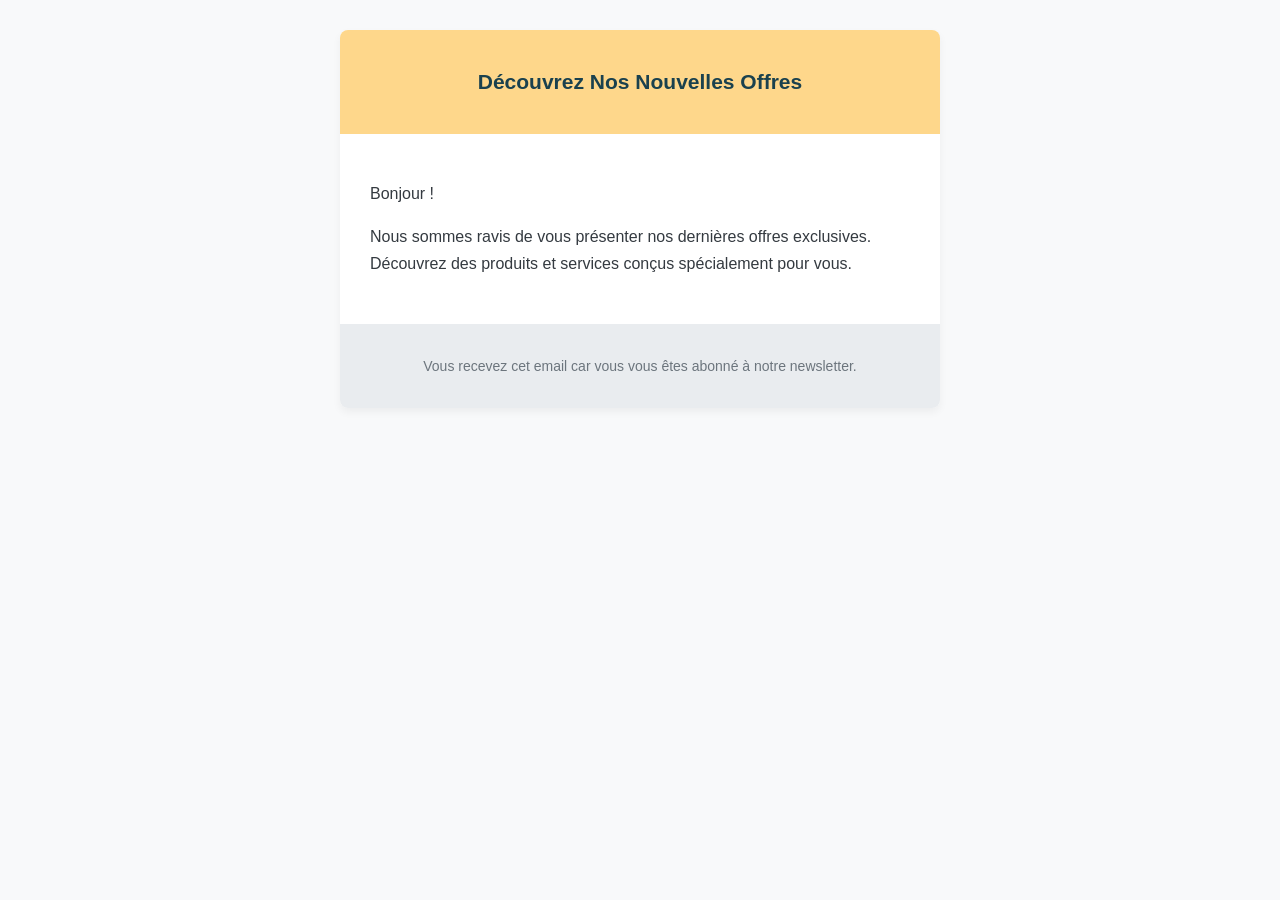
==== Sources/test.html @ 4f94ffde "Newsletter & User deletion + B.O Security Fixes" ====
<!DOCTYPE html>
<html>
<head>
    <meta http-equiv="Content-Type" content="text/html; charset=UTF-8" />
    <title>Newsletter Design</title>
    <style type="text/css">
        body {
            font-family: 'Segoe UI', Tahoma, Geneva, Verdana, sans-serif;
            margin: 0;
            padding: 0;
            background-color: #f8f9fa;
            color: #1A414E;
        }
        .container {
            width: 600px;
            margin: 30px auto;
            background-color: #ffffff;
            border-radius: 8px;
            box-shadow: 0 4px 8px rgba(0, 0, 0, 0.05);
            overflow: hidden;
        }
        .header {
            background-color: #FED78B;
            color: #1A414E;
            text-align: center;
            padding: 40px 20px;
        }
        .header h1 {
            margin: 0;
            font-size: 21px;
            font-weight: 600;
        }
        .content {
            padding: 30px;
        }
        .content p {
            color: #343a40;
            line-height: 1.7;
        }
        .button {
            display: inline-block;
            background-color: #28a745;
            color: #ffffff;
            padding: 12px 25px;
            text-decoration: none;
            border-radius: 6px;
            font-weight: 500;
        }
        .footer {
            background-color: #e9ecef;
            text-align: center;
            padding: 20px;
            font-size: 14px;
            color: #6c757d;
        }
        .footer a {
            color: #007bff;
        }
    </style>
</head>
<body>
    <div class="container">
        <div class="header">
            <h1>Découvrez Nos Nouvelles Offres</h1>
        </div>
        <div class="content">
            <p>Bonjour !</p>
            <p>Nous sommes ravis de vous présenter nos dernières offres exclusives. Découvrez des produits et services conçus spécialement pour vous.</p>
        </div>
        <div class="footer">
            <p>Vous recevez cet email car vous vous êtes abonné à notre newsletter.</p>
        </div>
    </div>
</body>
</html>
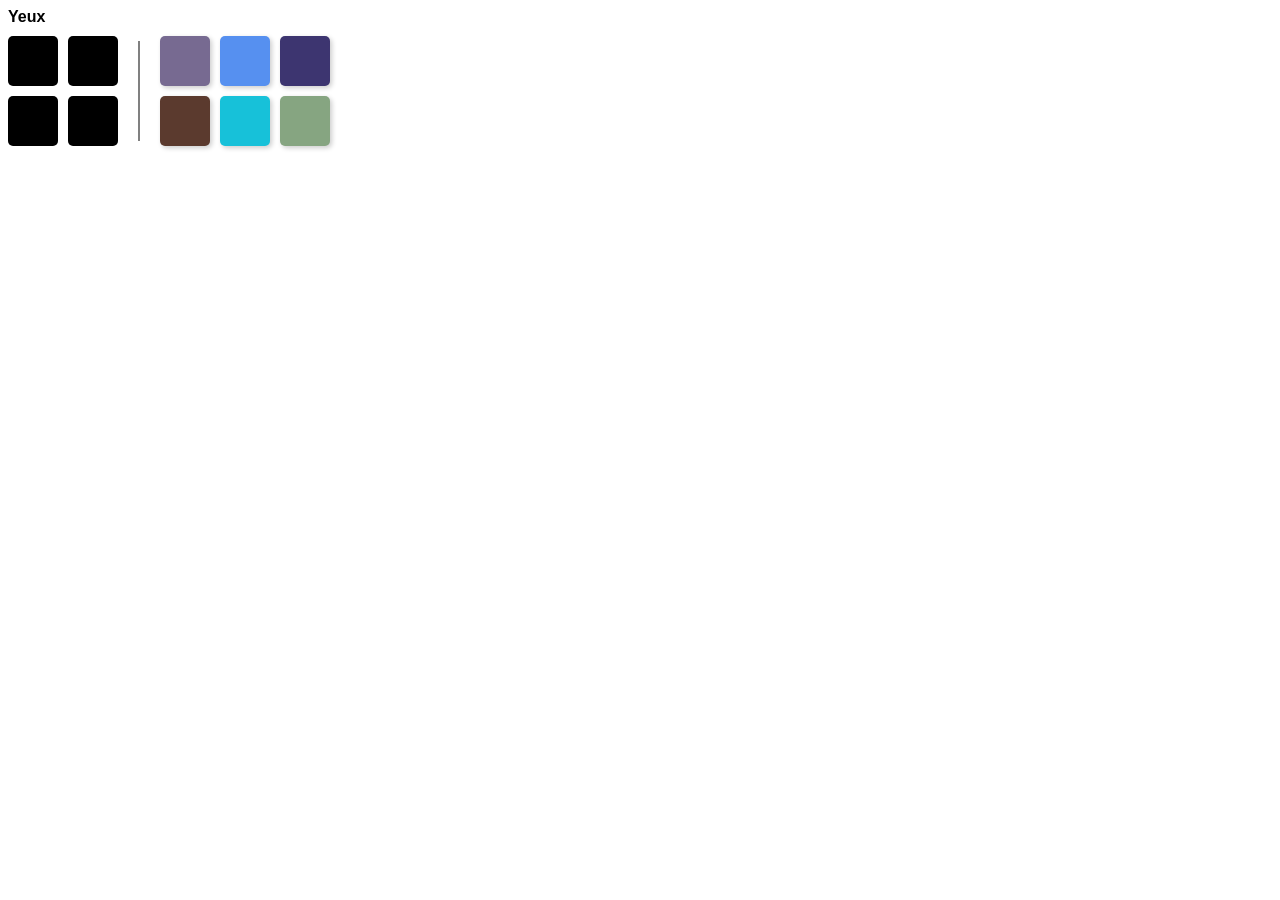
==== commit 686c6820: "Avatar customization UI + fixes" ====
--- a/Sources/test.html
+++ b/Sources/test.html
@@ -1,75 +1,91 @@
 <!DOCTYPE html>
-<html>
+<html lang="fr">
 <head>
-    <meta http-equiv="Content-Type" content="text/html; charset=UTF-8" />
-    <title>Newsletter Design</title>
-    <style type="text/css">
+    <meta charset="UTF-8">
+    <meta name="viewport" content="width=device-width, initial-scale=1.0">
+    <title>Palette de Couleurs</title>
+    <style>
         body {
-            font-family: 'Segoe UI', Tahoma, Geneva, Verdana, sans-serif;
-            margin: 0;
-            padding: 0;
-            background-color: #f8f9fa;
-            color: #1A414E;
+            font-family: Arial, sans-serif;
         }
+
         .container {
-            width: 600px;
-            margin: 30px auto;
-            background-color: #ffffff;
-            border-radius: 8px;
-            box-shadow: 0 4px 8px rgba(0, 0, 0, 0.05);
-            overflow: hidden;
+            display: flex;
+            align-items: center;
+            gap: 20px;
         }
-        .header {
-            background-color: #FED78B;
-            color: #1A414E;
-            text-align: center;
-            padding: 40px 20px;
+
+        .column {
+            display: grid;
+            gap: 10px;
         }
-        .header h1 {
-            margin: 0;
-            font-size: 21px;
-            font-weight: 600;
+
+        .black-squares {
+            grid-template-columns: repeat(2, 50px);
         }
-        .content {
-            padding: 30px;
+
+        .colored-squares {
+            grid-template-columns: repeat(3, 50px);
         }
-        .content p {
-            color: #343a40;
-            line-height: 1.7;
+
+        .black-squares div,
+        .colored-squares div {
+            width: 50px;
+            height: 50px;
+            border-radius: 5px;
         }
-        .button {
-            display: inline-block;
-            background-color: #28a745;
-            color: #ffffff;
-            padding: 12px 25px;
-            text-decoration: none;
-            border-radius: 6px;
-            font-weight: 500;
+
+        .black-squares div {
+            background-color: black;
         }
-        .footer {
-            background-color: #e9ecef;
-            text-align: center;
-            padding: 20px;
-            font-size: 14px;
-            color: #6c757d;
+
+        .colored-squares div {
+            box-shadow: 2px 2px 5px rgba(0, 0, 0, 0.2);
         }
-        .footer a {
-            color: #007bff;
+
+        .colored-squares div:nth-child(1) { background-color: #776A91; }
+        .colored-squares div:nth-child(2) { background-color: #5690F0; }
+        .colored-squares div:nth-child(3) { background-color: #3D3570; }
+        .colored-squares div:nth-child(4) { background-color: #5B3A2E; }
+        .colored-squares div:nth-child(5) { background-color: #17C1D9; }
+        .colored-squares div:nth-child(6) { background-color: #86A581; }
+
+        .divider {
+            height: 100px;
+            width: 2px;
+            background-color: gray;
+        }
+
+        .title {
+            margin-bottom: 5px;
+            font-weight: bold;
+        }
+
+        .line {
+            width: 100%;
+            background-color: black;
+            margin-bottom: 10px;
         }
     </style>
 </head>
 <body>
+
+    <div class="title">Yeux</div>
+    <div class="line"></div>
+    
     <div class="container">
-        <div class="header">
-            <h1>Découvrez Nos Nouvelles Offres</h1>
+        <div class="column black-squares">
+            <div></div> <div></div> 
+            <div></div> <div></div>
         </div>
-        <div class="content">
-            <p>Bonjour !</p>
-            <p>Nous sommes ravis de vous présenter nos dernières offres exclusives. Découvrez des produits et services conçus spécialement pour vous.</p>
-        </div>
-        <div class="footer">
-            <p>Vous recevez cet email car vous vous êtes abonné à notre newsletter.</p>
+
+        <div class="divider"></div>
+
+        <div class="column colored-squares">
+            <div></div> <div></div> <div></div>
+            <div></div> <div></div> <div></div>
         </div>
     </div>
+
 </body>
-</html>+</html>
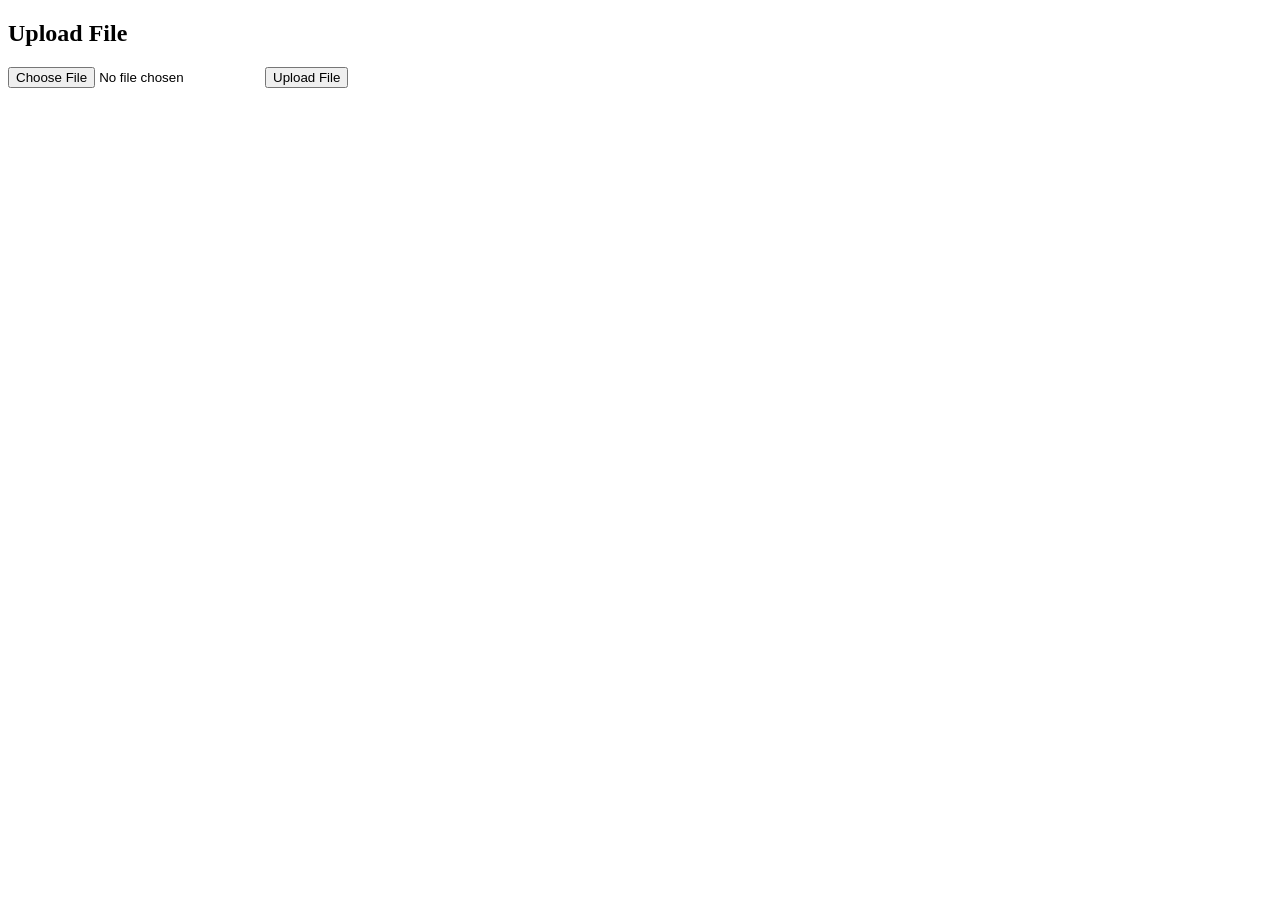
==== commit 5c541d55: "Image Upload Beta" ====
--- a/Sources/test.html
+++ b/Sources/test.html
@@ -1,91 +1,13 @@
 <!DOCTYPE html>
-<html lang="fr">
+<html>
 <head>
-    <meta charset="UTF-8">
-    <meta name="viewport" content="width=device-width, initial-scale=1.0">
-    <title>Palette de Couleurs</title>
-    <style>
-        body {
-            font-family: Arial, sans-serif;
-        }
-
-        .container {
-            display: flex;
-            align-items: center;
-            gap: 20px;
-        }
-
-        .column {
-            display: grid;
-            gap: 10px;
-        }
-
-        .black-squares {
-            grid-template-columns: repeat(2, 50px);
-        }
-
-        .colored-squares {
-            grid-template-columns: repeat(3, 50px);
-        }
-
-        .black-squares div,
-        .colored-squares div {
-            width: 50px;
-            height: 50px;
-            border-radius: 5px;
-        }
-
-        .black-squares div {
-            background-color: black;
-        }
-
-        .colored-squares div {
-            box-shadow: 2px 2px 5px rgba(0, 0, 0, 0.2);
-        }
-
-        .colored-squares div:nth-child(1) { background-color: #776A91; }
-        .colored-squares div:nth-child(2) { background-color: #5690F0; }
-        .colored-squares div:nth-child(3) { background-color: #3D3570; }
-        .colored-squares div:nth-child(4) { background-color: #5B3A2E; }
-        .colored-squares div:nth-child(5) { background-color: #17C1D9; }
-        .colored-squares div:nth-child(6) { background-color: #86A581; }
-
-        .divider {
-            height: 100px;
-            width: 2px;
-            background-color: gray;
-        }
-
-        .title {
-            margin-bottom: 5px;
-            font-weight: bold;
-        }
-
-        .line {
-            width: 100%;
-            background-color: black;
-            margin-bottom: 10px;
-        }
-    </style>
+    <title>File Upload</title>
 </head>
 <body>
-
-    <div class="title">Yeux</div>
-    <div class="line"></div>
-    
-    <div class="container">
-        <div class="column black-squares">
-            <div></div> <div></div> 
-            <div></div> <div></div>
-        </div>
-
-        <div class="divider"></div>
-
-        <div class="column colored-squares">
-            <div></div> <div></div> <div></div>
-            <div></div> <div></div> <div></div>
-        </div>
-    </div>
-
+    <form action="/Resources/upload.php" method="post" enctype="multipart/form-data">
+        <h2>Upload File</h2>
+        <input type="file" name="fileToUpload" id="fileToUpload">
+        <input type="submit" value="Upload File" name="submit">
+    </form>
 </body>
-</html>
+</html>
